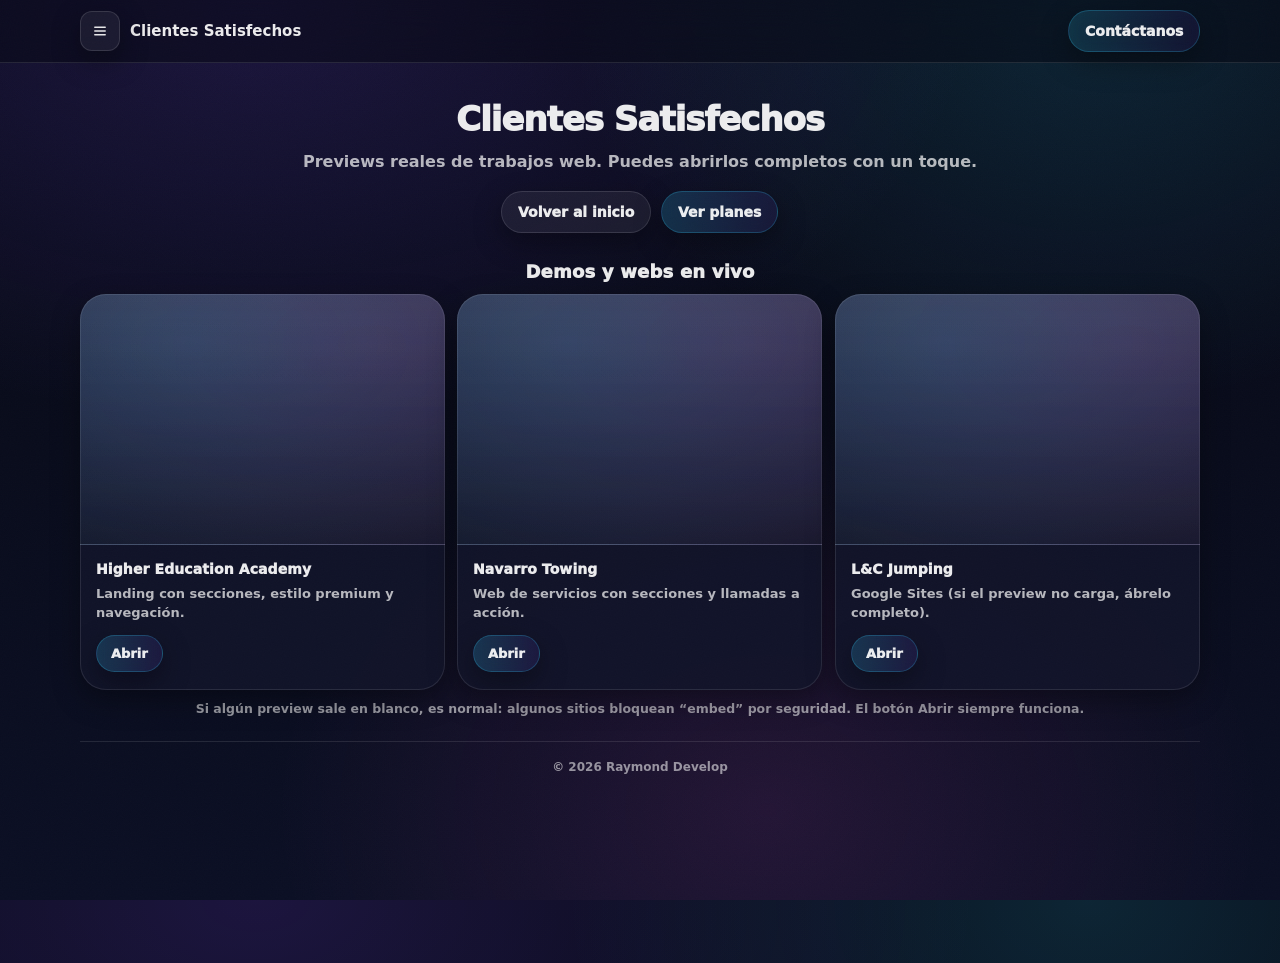
==== clientes.html @ e722a6df "Update clientes.html" ====
<!doctype html>
<html lang="es">
<head>
  <meta charset="utf-8" />
  <meta name="viewport" content="width=device-width, initial-scale=1, viewport-fit=cover" />
  <title>Clientes Satisfechos | Raymond Develop</title>
  <meta name="description" content="Clientes satisfechos y demos reales de trabajos web realizados por Raymond Develop." />
  <meta name="theme-color" content="#070914" />

  <style>
    :root{
      --bg0:#070914;
      --bg1:#0b0f24;

      --text: rgba(255,255,255,.92);
      --muted: rgba(255,255,255,.70);
      --muted2: rgba(255,255,255,.52);

      --shadow: 0 18px 60px rgba(0,0,0,.55);
      --shadow2: 0 10px 28px rgba(0,0,0,.35);

      --r2: 26px;
      --max: 1120px;
      --ease: cubic-bezier(.2,.9,.2,1);
    }

    *{ box-sizing:border-box; -webkit-tap-highlight-color: transparent; }
    html,body{ height:100%; }
    html{ scroll-behavior:smooth; }

    body{
      margin:0;
      color:var(--text);
      font-family: system-ui, -apple-system, Segoe UI, Roboto, Arial, sans-serif;
      background:
        radial-gradient(1200px 700px at 20% 0%, rgba(124,77,255,.18), transparent 60%),
        radial-gradient(900px 700px at 85% 0%, rgba(53,209,255,.14), transparent 58%),
        radial-gradient(900px 700px at 60% 90%, rgba(255,79,216,.10), transparent 55%),
        linear-gradient(180deg, var(--bg0), var(--bg1));
      overflow-x:hidden;
    }

    body::after{
      content:"";
      position:fixed;
      inset:0;
      pointer-events:none;
      z-index:9999;
      opacity:.55;
      background-image:url("data:image/svg+xml,%3Csvg xmlns='http://www.w3.org/2000/svg' width='140' height='140'%3E%3Cfilter id='n'%3E%3CfeTurbulence type='fractalNoise' baseFrequency='.85' numOctaves='4' stitchTiles='stitch'/%3E%3C/filter%3E%3Crect width='140' height='140' filter='url(%23n)' opacity='.035'/%3E%3C/svg%3E");
    }

    .stage{
      width:100vw;
      position:relative;
      left:50%;
      transform:translateX(-50%);
      min-height:100svh;
    }

    /* NAV */
    .nav{
      position:sticky;
      top:0;
      z-index:80;
      padding: calc(10px + env(safe-area-inset-top)) 12px 10px;
      background: rgba(7,9,20,.52);
      border-bottom: 1px solid rgba(255,255,255,.10);
      -webkit-backdrop-filter: blur(14px);
      backdrop-filter: blur(14px);
    }

    .nav-inner{
      width:min(var(--max), 94vw);
      margin:0 auto;
      display:flex;
      align-items:center;
      justify-content:space-between;
      gap:10px;
    }

    .nav-left{
      display:flex;
      align-items:center;
      gap:10px;
      min-width:0;
    }

    .burger{
      width:40px; height:40px;
      border-radius: 12px;
      border:1px solid rgba(255,255,255,.12);
      background: rgba(255,255,255,.06);
      display:grid;
      place-items:center;
      box-shadow: var(--shadow2);
      cursor:pointer;
      user-select:none;
      flex:0 0 auto;
      transition: transform .16s var(--ease), filter .16s var(--ease), box-shadow .16s var(--ease);
      will-change: transform;
    }
    .burger:hover{ filter: brightness(1.06); transform: translateY(-1px); }
    .burger:active{ transform: translateY(1px) scale(.98); }
    .burger svg{ width:18px; height:18px; opacity:.95; }

    .brand-mini{ display:flex; align-items:center; gap:10px; min-width:0; }
    .brand-mini .name{
      font-weight:900;
      font-size: 15px;
      white-space:nowrap;
      overflow:hidden;
      text-overflow:ellipsis;
      max-width: 60vw;
    }

    /* Drawer */
    .drawer-backdrop{
      position:fixed; inset:0;
      background: rgba(0,0,0,.55);
      opacity:0;
      pointer-events:none;
      transition: opacity .22s var(--ease);
      z-index:60;
    }
    .drawer-backdrop.open{ opacity:1; pointer-events:auto; }

    .drawer{
      position:fixed;
      top:0; left:0;
      width:min(86vw, 340px);
      height:100%;
      background: rgba(10,12,28,.90);
      border-right:1px solid rgba(255,255,255,.10);
      -webkit-backdrop-filter: blur(16px);
      backdrop-filter: blur(16px);
      transform: translateX(-102%);
      transition: transform .24s var(--ease);
      z-index:70;
      padding: calc(14px + env(safe-area-inset-top)) 14px 14px;
      display:flex;
      flex-direction:column;
      gap:10px;
    }
    .drawer.open{ transform: translateX(0); }

    .drawer-brand{
      display:flex;
      align-items:center;
      gap:10px;
      padding: 8px 6px 14px;
      margin-bottom: 6px;
      border-bottom: 1px solid rgba(255,255,255,.10);
    }
    .drawer-brand img{
      width:34px; height:34px;
      border-radius:10px;
      border:1px solid rgba(255,255,255,.12);
      background: rgba(255,255,255,.05);
      display:block;
      object-fit:cover;
    }
    .drawer-brand span{
      font-weight:900;
      font-size:16px;
      letter-spacing:.2px;
      color: rgba(255,255,255,.92);
    }

    .drawer a{
      display:flex;
      align-items:center;
      gap:10px;
      padding: 12px 12px;
      border-radius: 14px;
      text-decoration:none;
      color: rgba(255,255,255,.88);
      background: rgba(255,255,255,.06);
      border:1px solid rgba(255,255,255,.10);
      font-weight: 900;
      transition: filter .16s var(--ease), transform .16s var(--ease);
    }
    .drawer a:hover{ filter: brightness(1.06); transform: translateY(-1px); }
    .drawer a:active{ transform: translateY(1px) scale(.99); }

    /* Layout */
    .wrap{
      width:min(var(--max), 94vw);
      margin:0 auto;
      padding: 18px 0 76px;
    }

    .hero{
      padding: 18px 0 10px;
      display:grid;
      gap: 10px;
      justify-items:center;
      text-align:center;
    }
    .hero h1{
      margin:0;
      font-size: clamp(22px, 5vw, 34px);
      font-weight: 1000;
      letter-spacing: -0.03em;
    }
    .hero p{
      margin:0;
      color: var(--muted);
      font-weight: 750;
      line-height: 1.6;
      max-width: 62ch;
    }

    .btn{
      display:inline-flex;
      align-items:center;
      justify-content:center;
      gap:10px;
      padding: 12px 16px;
      border-radius: 999px;
      border:1px solid rgba(255,255,255,.12);
      background: rgba(255,255,255,.06);
      color: rgba(255,255,255,.92);
      font-weight: 950;
      font-size: 14px;
      text-decoration:none;
      box-shadow: var(--shadow2);
      transition: transform .16s var(--ease), filter .16s var(--ease), box-shadow .16s var(--ease);
      will-change: transform;
      position:relative;
      overflow:hidden;
      isolation:isolate;
      cursor:pointer;
      white-space:nowrap;
    }
    .btn:hover{ transform: translateY(-1px); filter: brightness(1.06); box-shadow: 0 14px 34px rgba(0,0,0,.42); }
    .btn:active{ transform: translateY(1px) scale(.98); }
    .btn.primary{
      border:1px solid rgba(53,209,255,.22);
      background: linear-gradient(90deg, rgba(53,209,255,.18), rgba(124,77,255,.10));
      -webkit-backdrop-filter: blur(10px);
      backdrop-filter: blur(10px);
    }
    .btn::after{
      content:"";
      position:absolute;
      inset:-2px;
      background: linear-gradient(120deg,
        transparent 0%,
        rgba(255,255,255,.16) 22%,
        transparent 45%
      );
      transform: translateX(-120%);
      transition: transform .65s var(--ease);
      pointer-events:none;
      mix-blend-mode: screen;
      opacity:.9;
    }
    .btn:hover::after{ transform: translateX(120%); }

    .section{ margin-top: 18px; }
    .section-head{
      display:flex;
      justify-content:center;
      margin: 12px 0;
      text-align:center;
    }
    .section-head h2{
      margin:0;
      font-size: 18px;
      font-weight: 1000;
      letter-spacing:.2px;
    }

    .grid{
      display:grid;
      grid-template-columns: repeat(3, 1fr);
      gap: 12px;
    }
    @media (max-width: 980px){ .grid{ grid-template-columns: 1fr; } }

    /* Cards */
    .card{
      position: relative;
      border-radius: var(--r2);
      background: rgba(18, 20, 42, 0.92);
      box-shadow: inset 0 0 0 1px rgba(255,255,255,.10), var(--shadow2);
      overflow: hidden;
      isolation: isolate;
      opacity: 0;
      transform: translateY(14px);
      will-change: transform, opacity;
    }
    .card::before{
      content:"";
      position:absolute;
      inset:-1px;
      border-radius:inherit;
      background: linear-gradient(
        120deg,
        transparent 30%,
        rgba(124,77,255,.26),
        rgba(53,209,255,.22),
        transparent 70%
      );
      opacity:0;
      transition: opacity .35s var(--ease);
      pointer-events:none;
    }
    .card:hover::before{ opacity:.55; }

    @keyframes riseIn{
      from{ opacity:0; transform: translateY(14px); }
      to{ opacity:1; transform: translateY(0); }
    }
    .card.in-view{ animation: riseIn .6s var(--ease) both; }

    .preview{
      width:100%;
      aspect-ratio: 16/11;
      border-bottom:1px solid rgba(255,255,255,.10);
      background:
        radial-gradient(900px 500px at 30% 20%, rgba(53,209,255,.18), transparent 55%),
        radial-gradient(900px 500px at 80% 20%, rgba(255,79,216,.14), transparent 55%),
        linear-gradient(180deg, rgba(255,255,255,.06), rgba(255,255,255,.02));
      display:block;
      overflow:hidden;
      position:relative;
    }

    /* iframe */
    .preview iframe{
      width:100%;
      height:100%;
      border:0;
      display:block;
        /* 🔒 BLOQUEA interacción */
  pointer-events: none;

  /* Escala que ya tenías */
      transform: scale(.72);
      transform-origin: top left;
      width: 138.9%;
      height: 138.9%;
      filter: saturate(.95) contrast(1.05);
    }
    .preview{
  touch-action: pan-y;
  overscroll-behavior: contain;
}


    /* overlay para que se vea más “premium” */
    .preview::after{
      content:"";
      position:absolute;
      inset:0;
      pointer-events:none;
      background: linear-gradient(180deg, rgba(255,255,255,.06), transparent 35%, rgba(0,0,0,.20));
      opacity:.7;
    }

    .card-body{
      padding: 16px 16px 18px;
      display:grid;
      gap:8px;
      text-align:left;
    }
    .card-body b{
      font-weight: 1000;
      font-size: 14px;
      letter-spacing:.1px;
    }
    .card-body span{
      color: var(--muted);
      font-weight: 650;
      font-size: 13px;
      line-height:1.45;
    }
    .actions{
      display:flex;
      gap:10px;
      flex-wrap:wrap;
      margin-top: 4px;
    }
    .actions .btn{ min-width: 0; padding: 10px 14px; font-size: 13px; }

    .notice{
      margin-top: 10px;
      color: rgba(255,255,255,.58);
      font-weight: 750;
      font-size: 12.5px;
      text-align:center;
      line-height:1.55;
    }

    /* Footer */
    .footer{
      margin-top:22px;
      padding:18px 0 24px;
      border-top:1px solid rgba(255,255,255,.10);
      text-align:center;
      color: rgba(255,255,255,.55);
      font-weight:800;
      font-size:12px;
    }

    @media (prefers-reduced-motion: reduce){
      *{ animation:none !important; transition:none !important; }
      body::after{ display:none !important; }
      .card{ opacity:1 !important; transform:none !important; }
      html{ scroll-behavior:auto; }
    }
  </style>
</head>

<body>
  <div class="drawer-backdrop" id="backdrop" aria-hidden="true"></div>

  <aside class="drawer" id="drawer" aria-label="Menú">
    <div class="drawer-brand">
      <img src="logo.png" alt="Raymond Develop">
      <span>RaymondDevelop</span>
    </div>

    <a href="index.html">Inicio</a>
    <a href="planes.html">Planes y Ofertas</a>
    <a href="#clientes">Clientes Satisfechos</a>
    <a href="index.html#contact">Contacto</a>
  </aside>

  <header class="nav">
    <div class="nav-inner">
      <div class="nav-left">
        <div class="burger" id="burger" aria-label="Abrir menú" role="button" tabindex="0" aria-expanded="false">
          <svg viewBox="0 0 24 24" fill="none" aria-hidden="true">
            <path d="M5 7h14M5 12h14M5 17h14" stroke="white" stroke-opacity=".95" stroke-width="1.8" stroke-linecap="round"/>
          </svg>
        </div>

        <div class="brand-mini">
          <div class="name">Clientes Satisfechos</div>
        </div>
      </div>

      <a class="btn primary" href="index.html#contact">Contáctanos</a>
    </div>
  </header>

  <main class="stage">
    <div class="wrap">

      <section class="hero" id="top">
        <h1>Clientes Satisfechos</h1>
        <p>Previews reales de trabajos web. Puedes abrirlos completos con un toque.</p>
        <div style="display:flex; gap:10px; flex-wrap:wrap; justify-content:center; margin-top:6px;">
          <a class="btn" href="index.html">Volver al inicio</a>
          <a class="btn primary" href="planes.html">Ver planes</a>
        </div>
      </section>

      <section class="section" id="clientes">
        <div class="section-head">
          <h2>Demos y webs en vivo</h2>
        </div>

        <div class="grid">

          <!-- 1 -->
          <article class="card">
            <div class="preview" aria-hidden="true">
              <iframe
                loading="lazy"
                referrerpolicy="no-referrer"
                sandbox="allow-scripts allow-same-origin allow-forms allow-popups"
                src="https://higher-education-academy.github.io/higher-education-academy/index.html#home"
                title="Higher Education Academy"
              ></iframe>
            </div>
            <div class="card-body">
              <b>Higher Education Academy</b>
              <span>Landing con secciones, estilo premium y navegación.</span>
              <div class="actions">
                <a class="btn primary" target="_blank" rel="noopener"
                   href="https://higher-education-academy.github.io/higher-education-academy/index.html#home">Abrir</a>
              </div>
            </div>
          </article>

          <!-- 2 -->
          <article class="card">
            <div class="preview" aria-hidden="true">
              <iframe
                loading="lazy"
                referrerpolicy="no-referrer"
                sandbox="allow-scripts allow-same-origin allow-forms allow-popups"
                src="https://navarrotowing.github.io/navarro-towing/"
                title="Navarro Towing"
              ></iframe>
            </div>
            <div class="card-body">
              <b>Navarro Towing</b>
              <span>Web de servicios con secciones y llamadas a acción.</span>
              <div class="actions">
                <a class="btn primary" target="_blank" rel="noopener"
                   href="https://navarrotowing.github.io/navarro-towing/">Abrir</a>
              </div>
            </div>
          </article>

          <!-- 3 (Google Sites puede bloquear preview) -->
          <article class="card">
            <div class="preview" aria-hidden="true" data-maybe-blocked="true">
              <iframe
                loading="lazy"
                referrerpolicy="no-referrer"
                sandbox="allow-scripts allow-same-origin allow-forms allow-popups"
                src="https://sites.google.com/view/l-c-jumping/mas-servicios"
                title="L&C Jumping (Google Sites)"
              ></iframe>
            </div>
            <div class="card-body">
              <b>L&amp;C Jumping</b>
              <span>Google Sites (si el preview no carga, ábrelo completo).</span>
              <div class="actions">
                <a class="btn primary" target="_blank" rel="noopener"
                   href="https://sites.google.com/view/l-c-jumping/home">Abrir</a>
              </div>
            </div>
          </article>

        </div>

        <p class="notice">
          Si algún preview sale en blanco, es normal: algunos sitios bloquean “embed” por seguridad.
          El botón <b>Abrir</b> siempre funciona.
        </p>
      </section>

      <footer class="footer">
        © <span id="year"></span> Raymond Develop
      </footer>

    </div>
  </main>

  <script>
    document.getElementById('year').textContent = new Date().getFullYear();

    const drawer = document.getElementById('drawer');
    const backdrop = document.getElementById('backdrop');
    const burger = document.getElementById('burger');

    function openDrawer(){
      drawer.classList.add('open');
      backdrop.classList.add('open');
      document.body.style.overflow = 'hidden';
      burger.setAttribute('aria-expanded','true');
    }
    function closeDrawer(){
      drawer.classList.remove('open');
      backdrop.classList.remove('open');
      document.body.style.overflow = '';
      burger.setAttribute('aria-expanded','false');
    }

    burger.addEventListener('click', openDrawer);
    burger.addEventListener('keydown', (e)=>{ if(e.key==='Enter') openDrawer(); });
    backdrop.addEventListener('click', closeDrawer);
    drawer.addEventListener('click', (e)=>{ if(e.target.tagName === 'A') closeDrawer(); });
    document.addEventListener('keydown', (e)=>{ if(e.key === 'Escape') closeDrawer(); });

    // Scroll reveal para cards
    const reduceMotion = window.matchMedia('(prefers-reduced-motion: reduce)').matches;
    if(!reduceMotion){
      const cards = document.querySelectorAll('.card');
      const observer = new IntersectionObserver((entries)=>{
        entries.forEach((entry)=>{
          if(entry.isIntersecting){
            entry.target.classList.add('in-view');
            observer.unobserve(entry.target);
          }
        });
      }, { threshold: 0.12 });
      cards.forEach((card)=> observer.observe(card));
    }else{
      document.querySelectorAll('.card').forEach(c=>{
        c.style.opacity = 1;
        c.style.transform = 'none';
      });
    }
  </script>
</body>
</html>
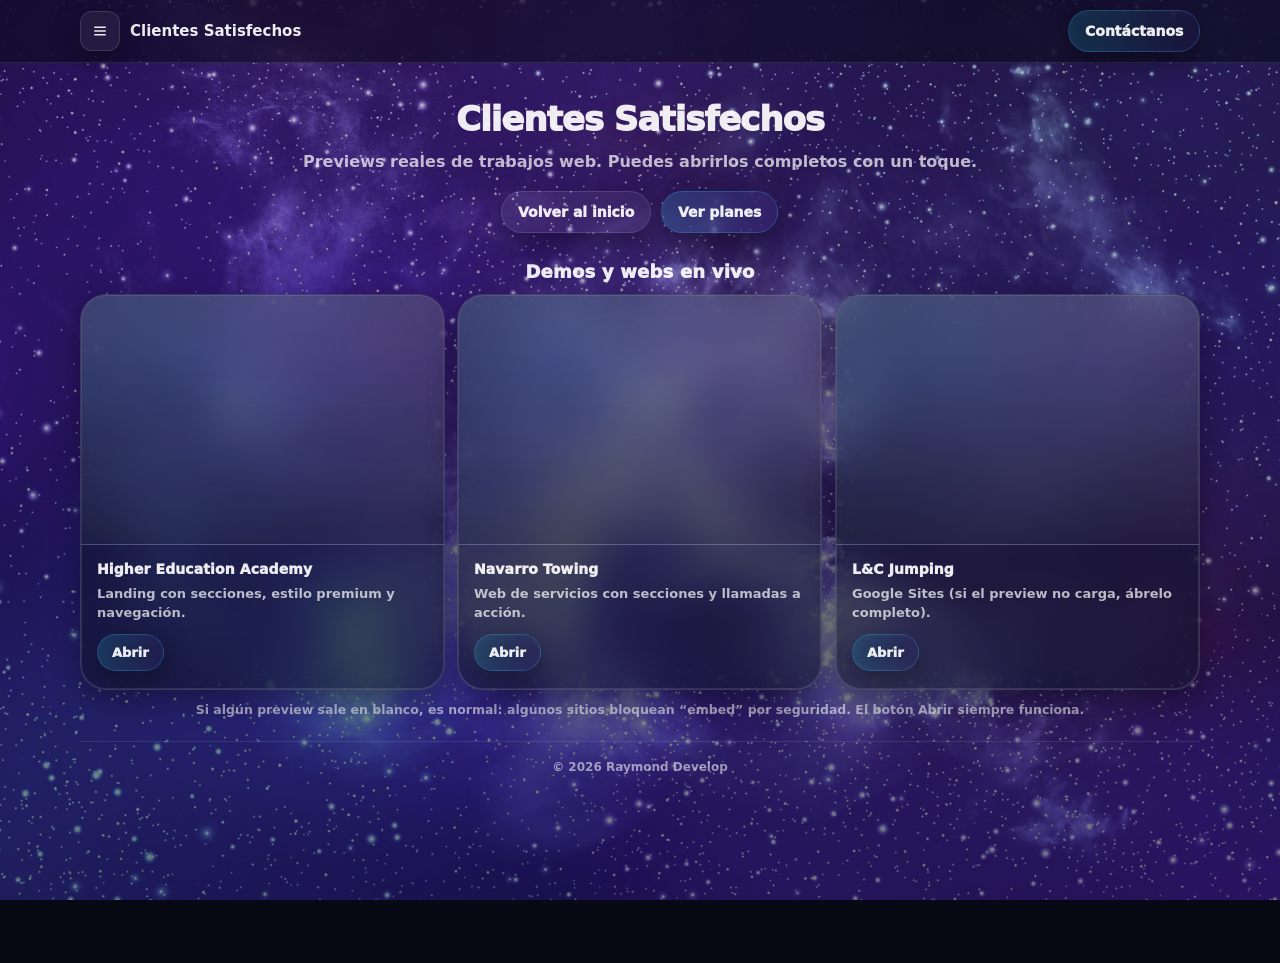
==== commit d99c6010: "Update clientes.html" ====
--- a/clientes.html
+++ b/clientes.html
@@ -22,40 +22,61 @@
       --r2: 26px;
       --max: 1120px;
       --ease: cubic-bezier(.2,.9,.2,1);
+
+      /* ✅ MISMO FONDO DEL INDEX */
+      --bg-img: url("galaxia.jpeg");
+      --bg-overlay-top: rgba(5,8,20,.28);
+      --bg-overlay-bot: rgba(5,8,20,.55);
     }
 
     *{ box-sizing:border-box; -webkit-tap-highlight-color: transparent; }
     html,body{ height:100%; }
-    html{ scroll-behavior:smooth; }
+    html{ scroll-behavior:smooth; background: var(--bg0); }
 
     body{
       margin:0;
       color:var(--text);
       font-family: system-ui, -apple-system, Segoe UI, Roboto, Arial, sans-serif;
+      overflow-x:hidden;
+      background: linear-gradient(180deg, var(--bg0), var(--bg1));
+    }
+
+    /* ✅ BACKGROUND FIJO (IGUAL INDEX) */
+    body::before{
+      content:"";
+      position: fixed;
+      inset: 0;
+      z-index: 0;
+      pointer-events: none;
       background:
-        radial-gradient(1200px 700px at 20% 0%, rgba(124,77,255,.18), transparent 60%),
-        radial-gradient(900px 700px at 85% 0%, rgba(53,209,255,.14), transparent 58%),
-        radial-gradient(900px 700px at 60% 90%, rgba(255,79,216,.10), transparent 55%),
-        linear-gradient(180deg, var(--bg0), var(--bg1));
-      overflow-x:hidden;
-    }
-
+        linear-gradient(var(--bg-overlay-top), var(--bg-overlay-bot)),
+        var(--bg-img);
+      background-position: center;
+      background-size: cover;
+      background-repeat: no-repeat;
+      transform: translateZ(0);
+      will-change: transform;
+    }
+
+    /* ✅ NOISE (NO PUEDE SER 9999) */
     body::after{
       content:"";
       position:fixed;
       inset:0;
       pointer-events:none;
-      z-index:9999;
-      opacity:.55;
+      z-index:3;
+      opacity:.22;
       background-image:url("data:image/svg+xml,%3Csvg xmlns='http://www.w3.org/2000/svg' width='140' height='140'%3E%3Cfilter id='n'%3E%3CfeTurbulence type='fractalNoise' baseFrequency='.85' numOctaves='4' stitchTiles='stitch'/%3E%3C/filter%3E%3Crect width='140' height='140' filter='url(%23n)' opacity='.035'/%3E%3C/svg%3E");
     }
 
+    /* ✅ Contenido arriba del fondo */
     .stage{
       width:100vw;
       position:relative;
       left:50%;
       transform:translateX(-50%);
       min-height:100svh;
+      z-index:5; /* contenido arriba de sparkles */
     }
 
     /* NAV */
@@ -69,7 +90,6 @@
       -webkit-backdrop-filter: blur(14px);
       backdrop-filter: blur(14px);
     }
-
     .nav-inner{
       width:min(var(--max), 94vw);
       margin:0 auto;
@@ -78,13 +98,7 @@
       justify-content:space-between;
       gap:10px;
     }
-
-    .nav-left{
-      display:flex;
-      align-items:center;
-      gap:10px;
-      min-width:0;
-    }
+    .nav-left{ display:flex; align-items:center; gap:10px; min-width:0; }
 
     .burger{
       width:40px; height:40px;
@@ -245,11 +259,7 @@
       content:"";
       position:absolute;
       inset:-2px;
-      background: linear-gradient(120deg,
-        transparent 0%,
-        rgba(255,255,255,.16) 22%,
-        transparent 45%
-      );
+      background: linear-gradient(120deg, transparent 0%, rgba(255,255,255,.16) 22%, transparent 45%);
       transform: translateX(-120%);
       transition: transform .65s var(--ease);
       pointer-events:none;
@@ -279,11 +289,14 @@
     }
     @media (max-width: 980px){ .grid{ grid-template-columns: 1fr; } }
 
-    /* Cards */
+    /* ✅ Cards glass igual index */
     .card{
       position: relative;
       border-radius: var(--r2);
-      background: rgba(18, 20, 42, 0.92);
+      background: rgba(18,20,42,.55);
+      border: 1px solid rgba(255,255,255,.14);
+      -webkit-backdrop-filter: blur(18px);
+      backdrop-filter: blur(18px);
       box-shadow: inset 0 0 0 1px rgba(255,255,255,.10), var(--shadow2);
       overflow: hidden;
       isolation: isolate;
@@ -328,29 +341,28 @@
       position:relative;
     }
 
-    /* iframe */
     .preview iframe{
       width:100%;
       height:100%;
       border:0;
       display:block;
-        /* 🔒 BLOQUEA interacción */
-  pointer-events: none;
-
-  /* Escala que ya tenías */
+      pointer-events:none;
       transform: scale(.72);
       transform-origin: top left;
       width: 138.9%;
       height: 138.9%;
       filter: saturate(.95) contrast(1.05);
     }
-    .preview{
-  touch-action: pan-y;
-  overscroll-behavior: contain;
-}
-
-
-    /* overlay para que se vea más “premium” */
+
+    .preview .blocker{
+      position:absolute;
+      inset:0;
+      z-index:3;
+      background: transparent;
+      pointer-events:auto;
+      touch-action: pan-y;
+    }
+
     .preview::after{
       content:"";
       position:absolute;
@@ -358,6 +370,7 @@
       pointer-events:none;
       background: linear-gradient(180deg, rgba(255,255,255,.06), transparent 35%, rgba(0,0,0,.20));
       opacity:.7;
+      z-index:2;
     }
 
     .card-body{
@@ -394,7 +407,6 @@
       line-height:1.55;
     }
 
-    /* Footer */
     .footer{
       margin-top:22px;
       padding:18px 0 24px;
@@ -408,13 +420,55 @@
     @media (prefers-reduced-motion: reduce){
       *{ animation:none !important; transition:none !important; }
       body::after{ display:none !important; }
+      .spark-layer{ display:none !important; }
       .card{ opacity:1 !important; transform:none !important; }
       html{ scroll-behavior:auto; }
     }
+
+    /* =========================
+       ⭐ SPARKLES tipo cruz (IGUAL index/planes)
+       ========================= */
+    .spark-layer{
+      position:fixed;
+      inset:0;
+      pointer-events:none;
+      z-index:4;   /* ✅ detrás de .stage (5) -> NO encima de cards */
+      overflow:hidden;
+    }
+
+    .spark{
+      position:absolute;
+      width:56px;
+      height:56px;
+      transform:translate(-50%,-50%) scale(.2);
+      opacity:0;
+      filter: drop-shadow(0 0 10px rgba(255,255,255,.45));
+      animation:sparkPop var(--dur,700ms) ease-out forwards;
+    }
+    .spark::before{
+      content:"";
+      position:absolute;
+      inset:0;
+      background:
+        radial-gradient(circle at 50% 50%, rgba(255,255,255,.95), transparent 40%),
+        linear-gradient(90deg, transparent 48%, rgba(255,255,255,.85) 50%, transparent 52%),
+        linear-gradient(0deg,  transparent 48%, rgba(255,255,255,.85) 50%, transparent 52%);
+      border-radius:999px;
+      mix-blend-mode: screen;
+    }
+    @keyframes sparkPop{
+      0%   { opacity:0; transform: translate(-50%, -50%) scale(.15); }
+      12%  { opacity:1; }
+      55%  { opacity:1; transform: translate(-50%, -50%) scale(var(--s, .75)); }
+      100% { opacity:0; transform: translate(-50%, -50%) scale(calc(var(--s, .75) * 1.15)); }
+    }
   </style>
 </head>
 
 <body>
+  <!-- ✅ capa sparkles -->
+  <div class="spark-layer" aria-hidden="true"></div>
+
   <div class="drawer-backdrop" id="backdrop" aria-hidden="true"></div>
 
   <aside class="drawer" id="drawer" aria-label="Menú">
@@ -476,6 +530,7 @@
                 src="https://higher-education-academy.github.io/higher-education-academy/index.html#home"
                 title="Higher Education Academy"
               ></iframe>
+              <span class="blocker" aria-hidden="true"></span>
             </div>
             <div class="card-body">
               <b>Higher Education Academy</b>
@@ -497,6 +552,7 @@
                 src="https://navarrotowing.github.io/navarro-towing/"
                 title="Navarro Towing"
               ></iframe>
+              <span class="blocker" aria-hidden="true"></span>
             </div>
             <div class="card-body">
               <b>Navarro Towing</b>
@@ -508,7 +564,7 @@
             </div>
           </article>
 
-          <!-- 3 (Google Sites puede bloquear preview) -->
+          <!-- 3 -->
           <article class="card">
             <div class="preview" aria-hidden="true" data-maybe-blocked="true">
               <iframe
@@ -518,6 +574,7 @@
                 src="https://sites.google.com/view/l-c-jumping/mas-servicios"
                 title="L&C Jumping (Google Sites)"
               ></iframe>
+              <span class="blocker" aria-hidden="true"></span>
             </div>
             <div class="card-body">
               <b>L&amp;C Jumping</b>
@@ -589,6 +646,58 @@
         c.style.transform = 'none';
       });
     }
+
+    // ==========================
+    // ⭐ SPARKLES random (tipo cruz)
+    // ==========================
+    (function(){
+      const layer = document.querySelector('.spark-layer');
+      if(!layer) return;
+
+      const reduce = window.matchMedia('(prefers-reduced-motion: reduce)').matches;
+      if(reduce) return;
+
+      const MAX = 14;
+      const EVERY = 280;
+      const SAFE_TOP = 90;
+
+      function rand(min, max){ return Math.random() * (max - min) + min; }
+
+      function spawn(){
+        if(layer.childElementCount > MAX) return;
+
+        const s = document.createElement('span');
+        s.className = 'spark';
+
+        const w = window.innerWidth;
+        const h = window.innerHeight;
+
+        const x = rand(40, w - 40);
+        const y = rand(SAFE_TOP, h - 60);
+
+        s.style.left = x + 'px';
+        s.style.top  = y + 'px';
+
+        s.style.setProperty('--s', rand(.55, 1.05).toFixed(2));
+        s.style.setProperty('--dur', Math.round(rand(650, 1050)) + 'ms');
+
+        layer.appendChild(s);
+        s.addEventListener('animationend', ()=> s.remove(), { once:true });
+      }
+
+      setInterval(spawn, EVERY);
+
+      window.addEventListener('pointerdown', (e)=>{
+        const s = document.createElement('span');
+        s.className = 'spark';
+        s.style.left = e.clientX + 'px';
+        s.style.top  = e.clientY + 'px';
+        s.style.setProperty('--s', rand(.9, 1.3).toFixed(2));
+        s.style.setProperty('--dur', Math.round(rand(700, 1100)) + 'ms');
+        layer.appendChild(s);
+        s.addEventListener('animationend', ()=> s.remove(), { once:true });
+      }, { passive:true });
+    })();
   </script>
 </body>
 </html>
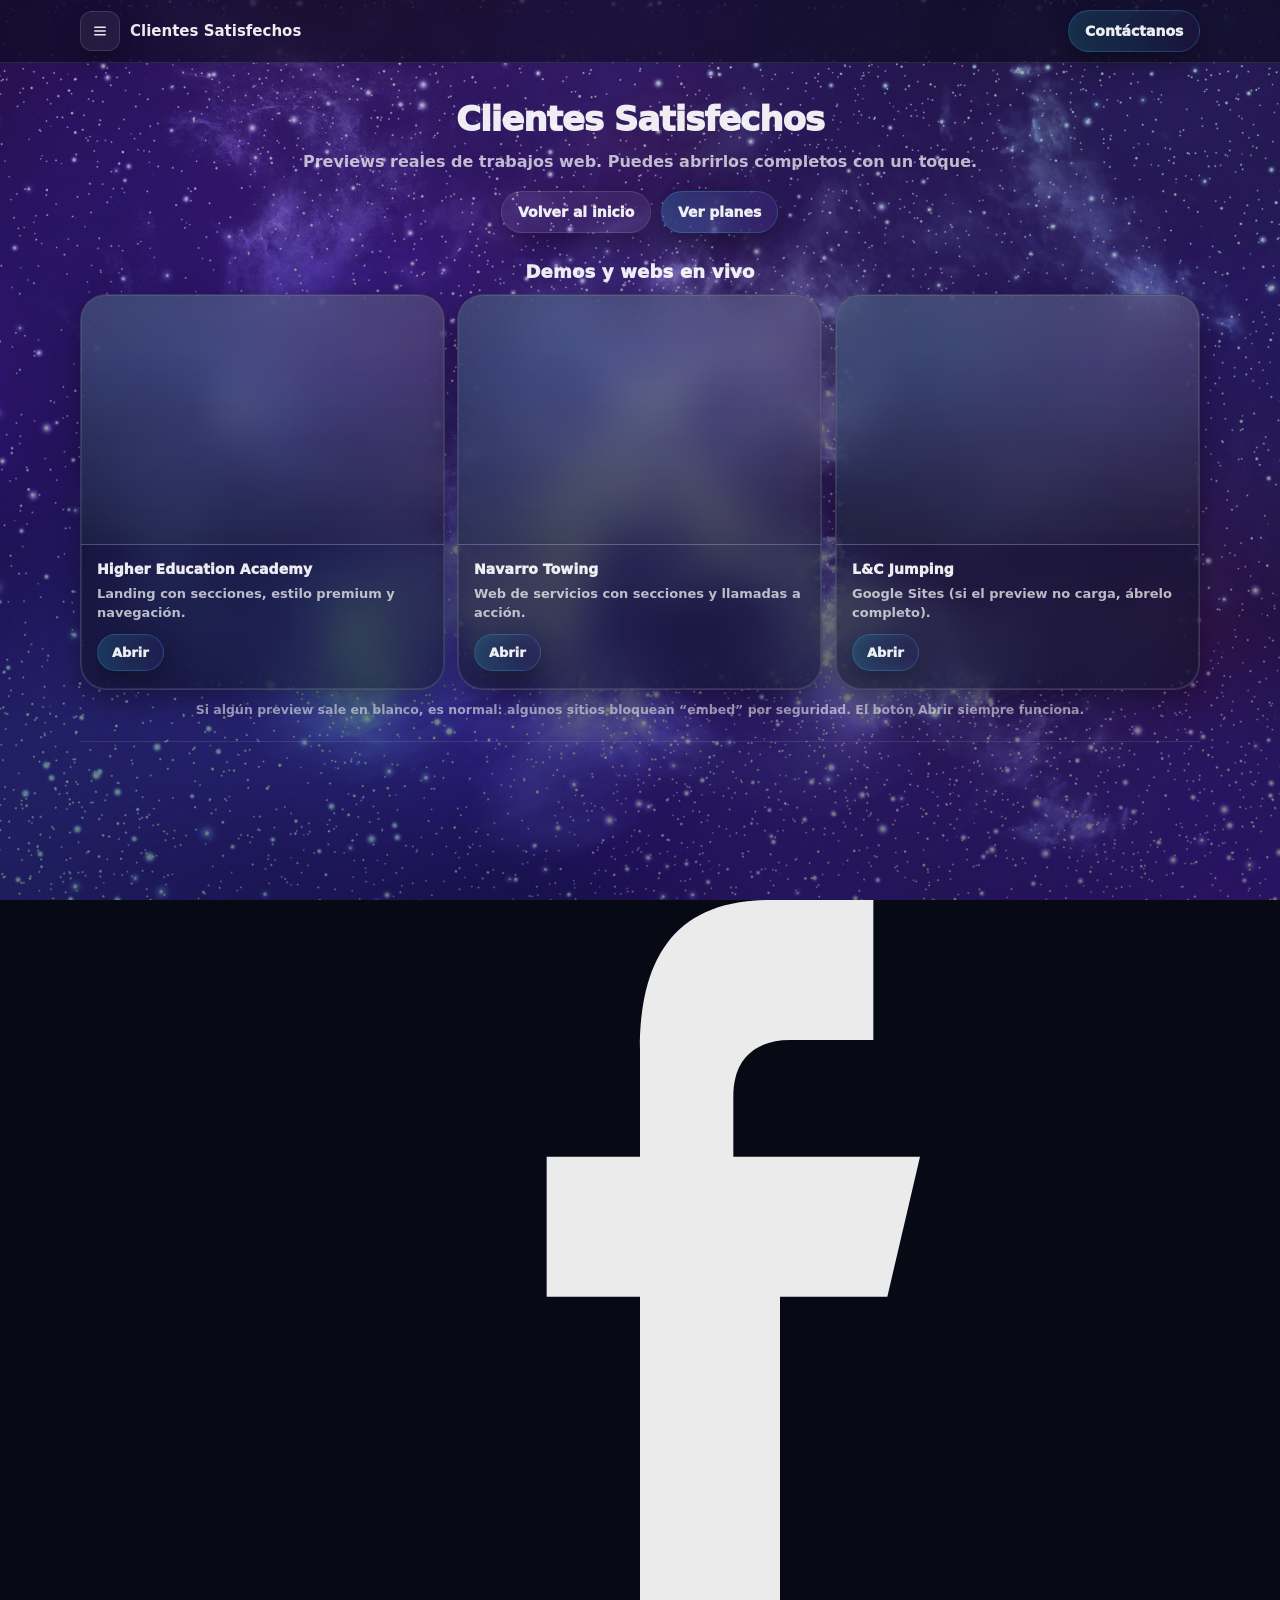
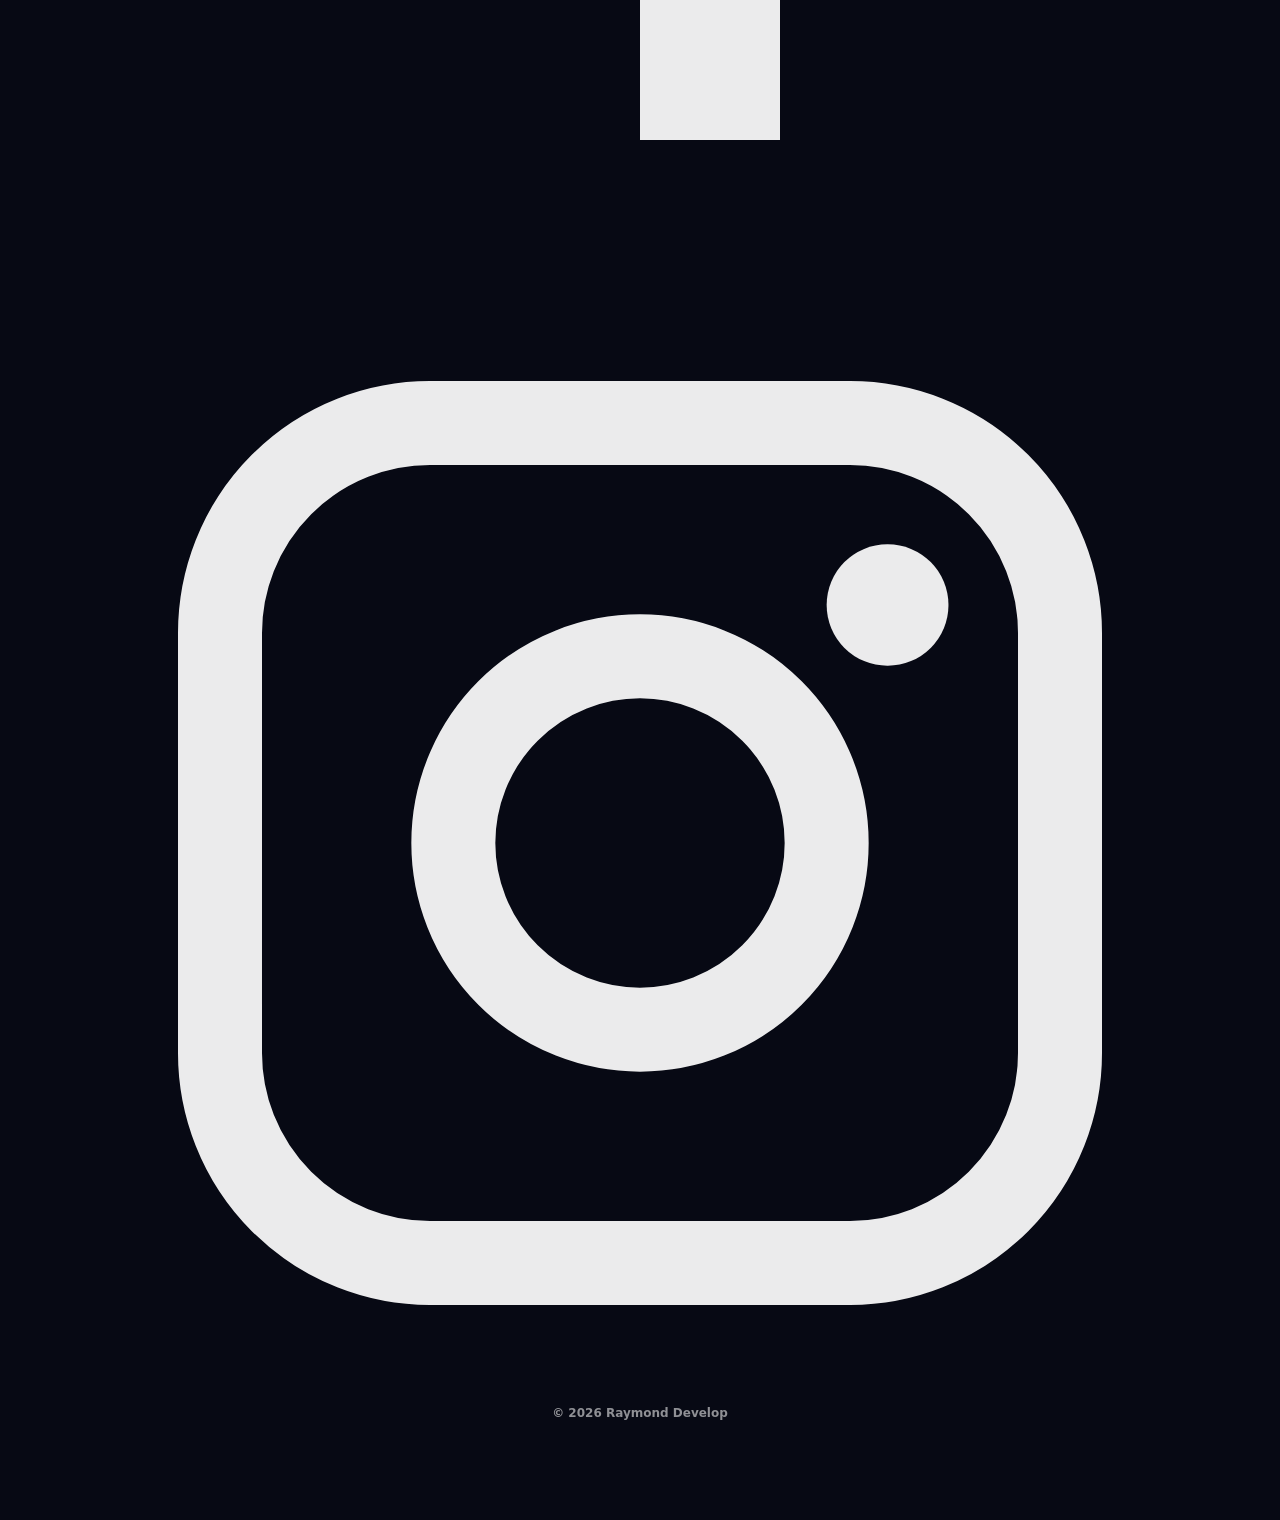
==== commit 862e5e88: "Update clientes.html" ====
--- a/clientes.html
+++ b/clientes.html
@@ -479,8 +479,8 @@
 
     <a href="index.html">Inicio</a>
     <a href="planes.html">Planes y Ofertas</a>
-    <a href="#clientes">Clientes Satisfechos</a>
-    <a href="index.html#contact">Contacto</a>
+    <a href="https://docs.google.com/forms/d/e/1FAIpQLSd0Q_kbu4O3pheqCYe980bpo5hmiwBOY8mx7iDCTAUNNzHIfg/viewform?usp=header"
+   target="_blank" rel="noopener">Formulario</a>
   </aside>
 
   <header class="nav">
@@ -594,9 +594,43 @@
         </p>
       </section>
 
-      <footer class="footer">
-        © <span id="year"></span> Raymond Develop
-      </footer>
+     <footer class="footer" aria-label="Pie de página">
+  <div class="social" aria-label="Redes sociales">
+    <a
+      href="https://www.facebook.com/share/1BkmiTHZhH/?mibextid=wwXIfr"
+      target="_blank"
+      rel="noopener"
+      aria-label="Facebook de Raymond Develop"
+      title="Facebook"
+    >
+      <svg viewBox="0 0 24 24" fill="none" aria-hidden="true">
+        <path d="M14 8.5V7.2c0-.9.6-1.2 1.2-1.2H17V3h-2.2C12.7 3 12 4.3 12 6.2v2.3H10v3h2V21h3v-9.5h2.3l.7-3H15Z"
+              fill="white" fill-opacity=".92"/>
+      </svg>
+    </a>
+
+    <a
+      href="https://www.instagram.com/raymonddevelop?igsh=MXF5cGNqOG11cG5yZg=="
+      target="_blank"
+      rel="noopener"
+      aria-label="Instagram de Raymond Develop"
+      title="Instagram"
+    >
+      <svg viewBox="0 0 24 24" fill="none" aria-hidden="true">
+        <path d="M7.5 3h9A4.5 4.5 0 0 1 21 7.5v9A4.5 4.5 0 0 1 16.5 21h-9A4.5 4.5 0 0 1 3 16.5v-9A4.5 4.5 0 0 1 7.5 3Z"
+              stroke="white" stroke-opacity=".92" stroke-width="1.8"/>
+        <path d="M12 16a4 4 0 1 0 0-8 4 4 0 0 0 0 8Z"
+              stroke="white" stroke-opacity=".92" stroke-width="1.8"/>
+        <path d="M17.3 6.9h.01"
+              stroke="white" stroke-opacity=".92" stroke-width="2.6" stroke-linecap="round"/>
+      </svg>
+    </a>
+  </div>
+
+  <div class="copyright">
+    © <span id="year"></span> Raymond Develop
+  </div>
+</footer>
 
     </div>
   </main>
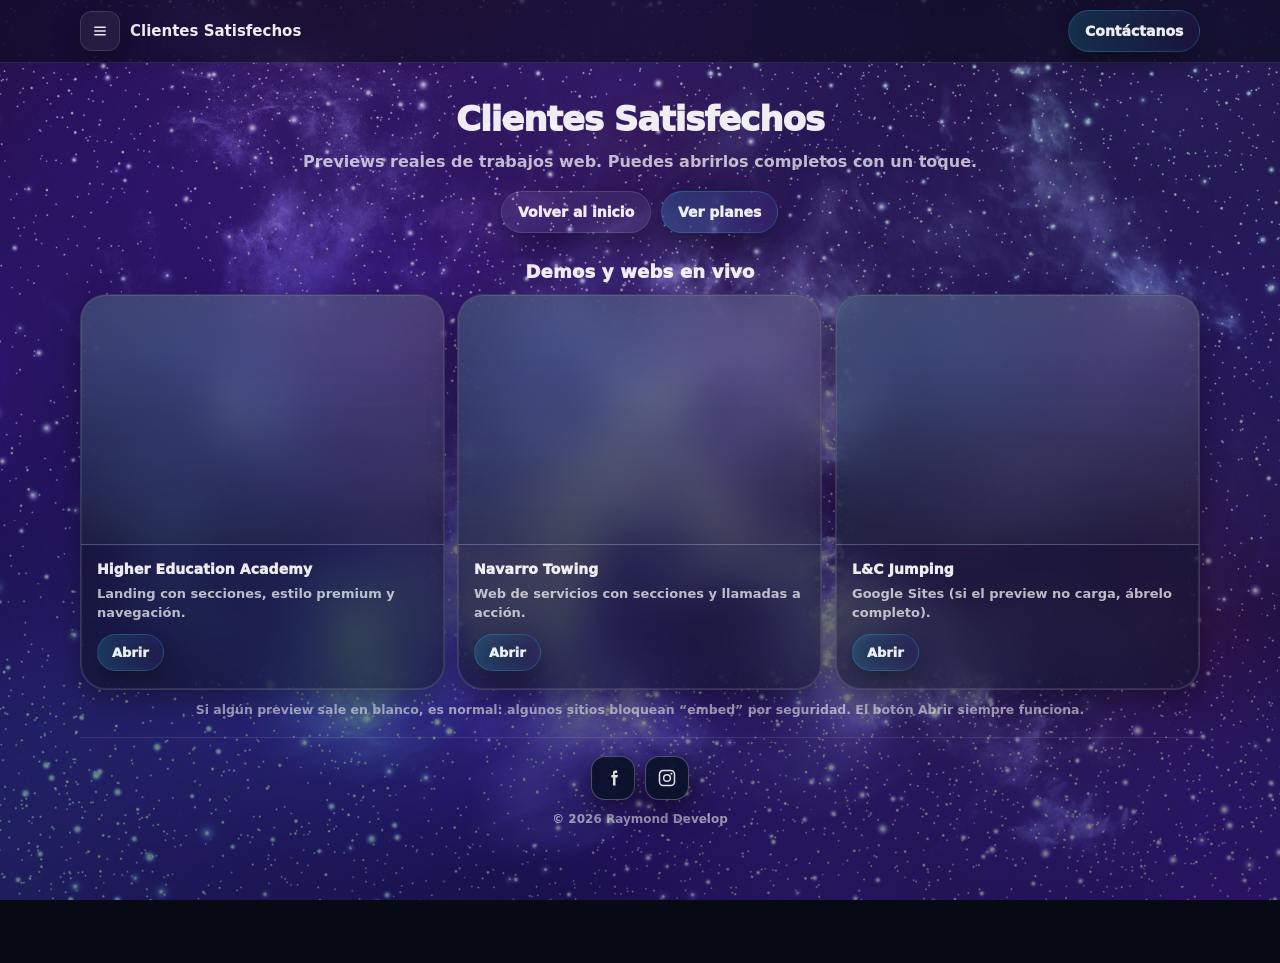
==== commit 25a9b318: "Update clientes.html" ====
--- a/clientes.html
+++ b/clientes.html
@@ -408,14 +408,40 @@
     }
 
     .footer{
-      margin-top:22px;
-      padding:18px 0 24px;
-      border-top:1px solid rgba(255,255,255,.10);
-      text-align:center;
-      color: rgba(255,255,255,.55);
-      font-weight:800;
-      font-size:12px;
-    }
+  margin-top:18px;
+  padding:18px 0;
+  border-top:1px solid rgba(255,255,255,.10);
+  color:rgba(255,255,255,.55);
+  font-weight:800;
+  font-size:12px;
+  text-align:center;
+  position:relative;
+  z-index:5;
+}
+.footer .social{
+  display:flex;
+  justify-content:center;
+  gap:10px;
+  margin: 0 0 12px;
+}
+.footer .social a{
+  width:44px; height:44px;
+  border-radius: 14px;
+  display:grid;
+  place-items:center;
+  text-decoration:none;
+  background: rgba(10,18,40,.90);
+  border: 1px solid rgba(255,255,255,.26);
+  box-shadow: 0 10px 26px rgba(0,0,0,.50);
+  transition: transform .16s var(--ease), filter .16s var(--ease), box-shadow .16s var(--ease);
+  will-change: transform;
+}
+.footer .social a:hover{
+  transform: translateY(-1px);
+  filter: brightness(1.06);
+  box-shadow: 0 14px 34px rgba(0,0,0,.42);
+}
+.footer .social svg{ width:20px; height:20px; opacity:.95; }
 
     @media (prefers-reduced-motion: reduce){
       *{ animation:none !important; transition:none !important; }
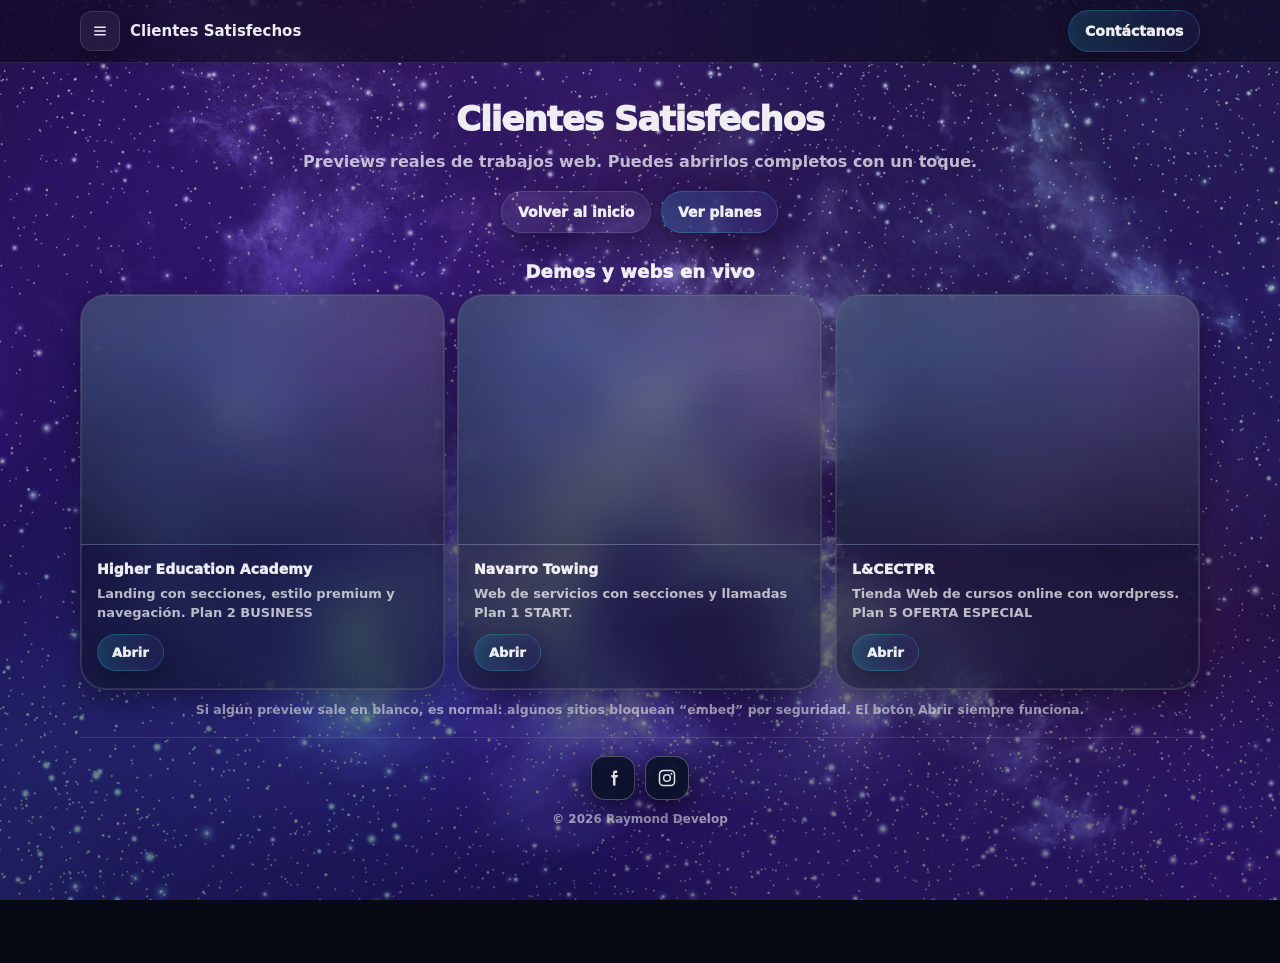
==== commit 24f5318d: "Update clientes.html" ====
--- a/clientes.html
+++ b/clientes.html
@@ -560,7 +560,7 @@
             </div>
             <div class="card-body">
               <b>Higher Education Academy</b>
-              <span>Landing con secciones, estilo premium y navegación.</span>
+              <span>Landing con secciones, estilo premium y navegación. Plan 2 BUSINESS</span>
               <div class="actions">
                 <a class="btn primary" target="_blank" rel="noopener"
                    href="https://higher-education-academy.github.io/higher-education-academy/index.html#home">Abrir</a>
@@ -582,7 +582,7 @@
             </div>
             <div class="card-body">
               <b>Navarro Towing</b>
-              <span>Web de servicios con secciones y llamadas a acción.</span>
+              <span>Web de servicios con secciones y llamadas Plan 1 START.</span>
               <div class="actions">
                 <a class="btn primary" target="_blank" rel="noopener"
                    href="https://navarrotowing.github.io/navarro-towing/">Abrir</a>
@@ -592,22 +592,22 @@
 
           <!-- 3 -->
           <article class="card">
-            <div class="preview" aria-hidden="true" data-maybe-blocked="true">
+            <div class="preview" aria-hidden="true">
               <iframe
                 loading="lazy"
                 referrerpolicy="no-referrer"
                 sandbox="allow-scripts allow-same-origin allow-forms allow-popups"
-                src="https://sites.google.com/view/l-c-jumping/mas-servicios"
-                title="L&C Jumping (Google Sites)"
+                src="https://cectpr.com"
+                title="Centro de estudio y certificaciones técnicas de PR"
               ></iframe>
               <span class="blocker" aria-hidden="true"></span>
             </div>
             <div class="card-body">
-              <b>L&amp;C Jumping</b>
-              <span>Google Sites (si el preview no carga, ábrelo completo).</span>
+              <b>L&amp;CECTPR</b>
+              <span>Tienda Web de cursos online con wordpress. Plan 5 OFERTA ESPECIAL</span>
               <div class="actions">
                 <a class="btn primary" target="_blank" rel="noopener"
-                   href="https://sites.google.com/view/l-c-jumping/home">Abrir</a>
+                   href="https://cectpr.com">Abrir</a>
               </div>
             </div>
           </article>
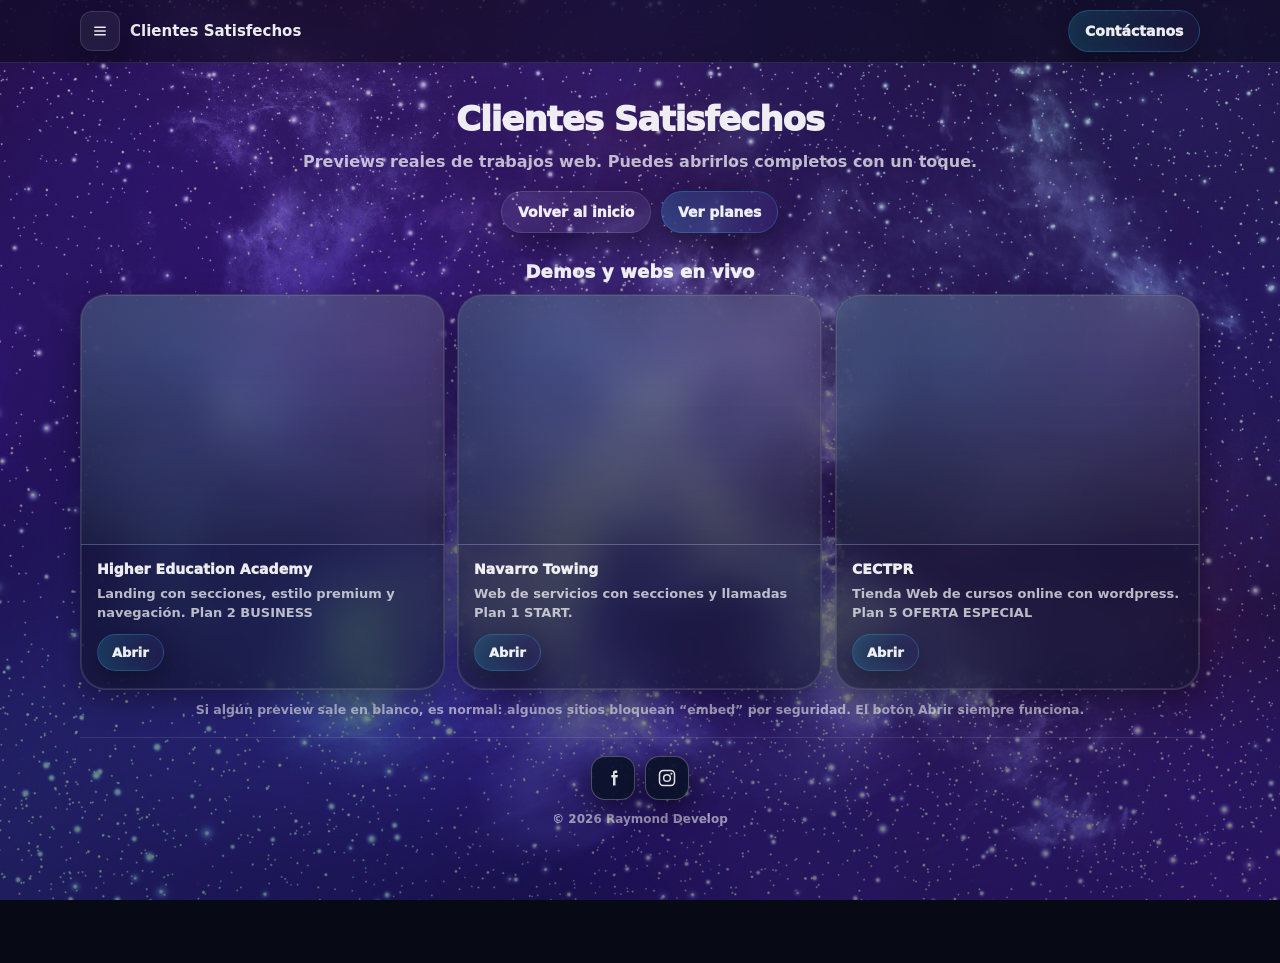
==== commit 8619f417: "Update clientes.html" ====
--- a/clientes.html
+++ b/clientes.html
@@ -603,7 +603,7 @@
               <span class="blocker" aria-hidden="true"></span>
             </div>
             <div class="card-body">
-              <b>L&amp;CECTPR</b>
+              <b>CECTPR</b>
               <span>Tienda Web de cursos online con wordpress. Plan 5 OFERTA ESPECIAL</span>
               <div class="actions">
                 <a class="btn primary" target="_blank" rel="noopener"
